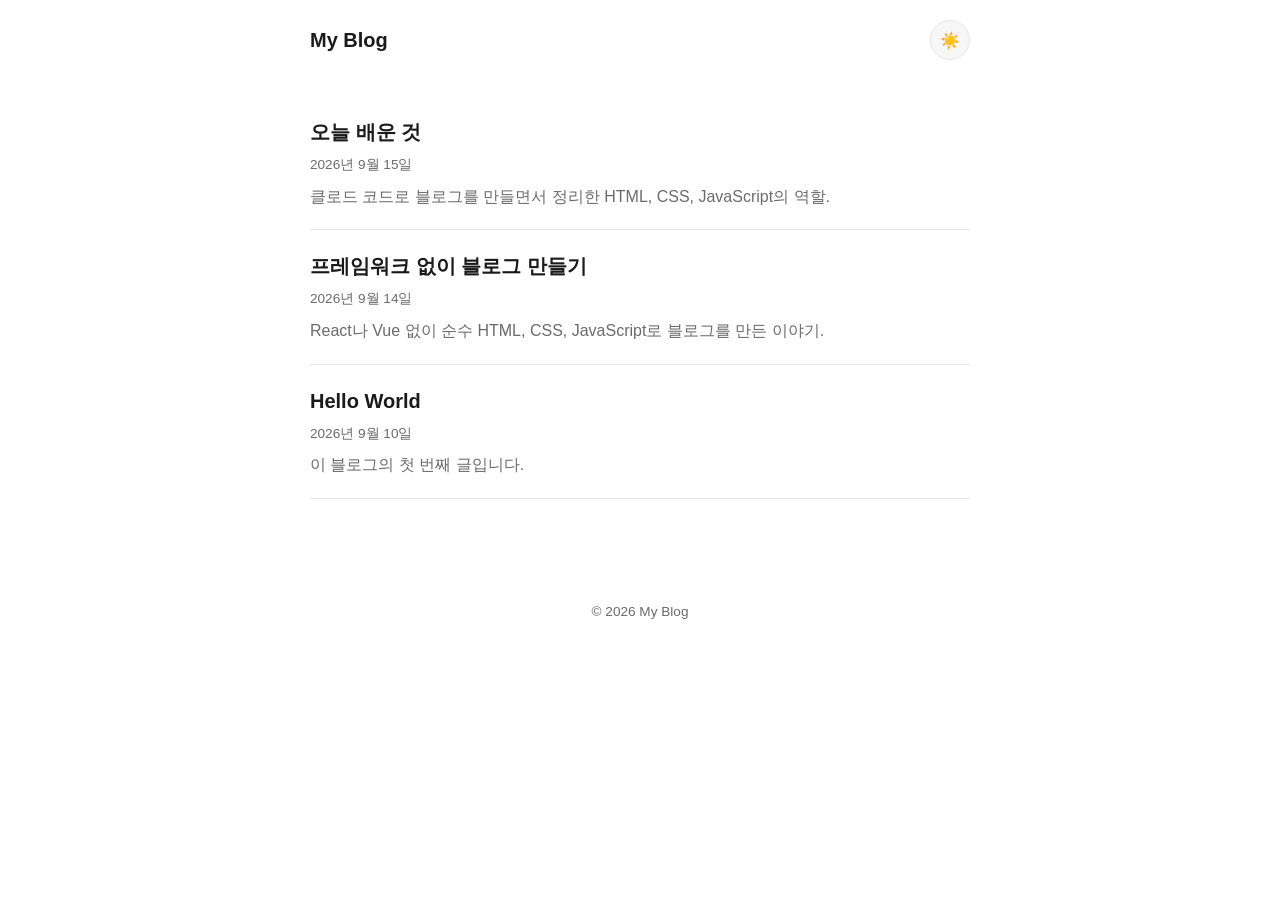
==== index.html @ 1db9a916 "블로그 초기 버전 완성 Co-Authored-By: Claude Sonnet 5 <noreply@anthropic.com> Claude-Session: https://claude." ====
<!DOCTYPE html>
<html lang="ko">
<head>
<meta charset="UTF-8">
<meta name="viewport" content="width=device-width, initial-scale=1.0">
<title>My Blog</title>
<link rel="stylesheet" href="css/style.css">
<script>
  (function () {
    var saved = localStorage.getItem('theme');
    if (saved) document.documentElement.setAttribute('data-theme', saved);
  })();
</script>
</head>
<body>
  <header class="site-header">
    <a class="site-title" href="index.html">My Blog</a>
    <button id="theme-toggle" class="theme-toggle" aria-label="테마 전환" title="테마 전환">
      <span class="icon icon-sun">☀️</span>
      <span class="icon icon-moon">🌙</span>
    </button>
  </header>

  <main class="container">
    <ul id="post-list" class="post-list">
      <li class="post-list-status">글을 불러오는 중...</li>
    </ul>
  </main>

  <footer class="site-footer">
    <p>&copy; <span id="year"></span> My Blog</p>
  </footer>

  <script src="js/theme.js"></script>
  <script src="js/markdown.js"></script>
  <script src="js/app.js"></script>
</body>
</html>
---- css/style.css ----
:root {
  --bg: #ffffff;
  --bg-elevated: #f7f7f8;
  --text: #1a1a1a;
  --text-secondary: #6b6b6b;
  --border: #e6e6e6;
  --accent: #2563eb;
  --code-bg: #f2f2f3;
  --code-text: #c7254e;
  --max-width: 700px;
}

@media (prefers-color-scheme: dark) {
  :root:not([data-theme="light"]) {
    --bg: #0f1115;
    --bg-elevated: #171a20;
    --text: #e8e8ea;
    --text-secondary: #9a9ca3;
    --border: #2a2d34;
    --accent: #6ea8fe;
    --code-bg: #1c1f26;
    --code-text: #ff8fab;
  }
}

:root[data-theme="dark"] {
  --bg: #0f1115;
  --bg-elevated: #171a20;
  --text: #e8e8ea;
  --text-secondary: #9a9ca3;
  --border: #2a2d34;
  --accent: #6ea8fe;
  --code-bg: #1c1f26;
  --code-text: #ff8fab;
}

* {
  box-sizing: border-box;
}

html {
  color-scheme: light dark;
}

body {
  margin: 0;
  background: var(--bg);
  color: var(--text);
  font-family: -apple-system, BlinkMacSystemFont, "Segoe UI", Roboto, "Helvetica Neue", Arial, sans-serif;
  line-height: 1.6;
  -webkit-font-smoothing: antialiased;
  transition: background 0.15s ease, color 0.15s ease;
}

.container {
  max-width: var(--max-width);
  margin: 0 auto;
  padding: 32px 20px 64px;
}

/* Header */

.site-header {
  display: flex;
  align-items: center;
  justify-content: space-between;
  max-width: var(--max-width);
  margin: 0 auto;
  padding: 20px 20px 0;
}

.site-title {
  font-size: 1.25rem;
  font-weight: 700;
  color: var(--text);
  text-decoration: none;
}

.theme-toggle {
  border: 1px solid var(--border);
  background: var(--bg-elevated);
  border-radius: 999px;
  width: 40px;
  height: 40px;
  display: flex;
  align-items: center;
  justify-content: center;
  cursor: pointer;
  font-size: 1rem;
  padding: 0;
}

.theme-toggle .icon-moon { display: none; }
:root[data-theme="dark"] .theme-toggle .icon-sun { display: none; }
:root[data-theme="dark"] .theme-toggle .icon-moon { display: inline; }

@media (prefers-color-scheme: dark) {
  :root:not([data-theme="light"]) .theme-toggle .icon-sun { display: none; }
  :root:not([data-theme="light"]) .theme-toggle .icon-moon { display: inline; }
}

/* Post list */

.post-list {
  list-style: none;
  margin: 24px 0 0;
  padding: 0;
}

.post-list-status,
.post-status {
  color: var(--text-secondary);
}

.post-card {
  padding: 20px 0;
  border-bottom: 1px solid var(--border);
}

.post-card:first-child {
  padding-top: 0;
}

.post-card a {
  text-decoration: none;
  color: var(--text);
}

.post-card h2 {
  margin: 0 0 6px;
  font-size: 1.25rem;
}

.post-card a:hover h2 {
  color: var(--accent);
}

.post-card time {
  display: block;
  font-size: 0.85rem;
  color: var(--text-secondary);
  margin-bottom: 8px;
}

.post-card p {
  margin: 0;
  color: var(--text-secondary);
}

/* Post content */

.back-link {
  display: inline-block;
  margin-bottom: 24px;
  color: var(--text-secondary);
  text-decoration: none;
  font-size: 0.9rem;
}

.back-link:hover {
  color: var(--accent);
}

.post-content h1.post-title {
  font-size: 2rem;
  line-height: 1.3;
  margin: 0 0 8px;
}

.post-content time.post-date {
  display: block;
  color: var(--text-secondary);
  font-size: 0.9rem;
  margin-bottom: 32px;
}

.post-content .post-body h1,
.post-content .post-body h2,
.post-content .post-body h3 {
  line-height: 1.35;
  margin: 1.6em 0 0.6em;
}

.post-content .post-body p,
.post-content .post-body ul,
.post-content .post-body ol,
.post-content .post-body blockquote {
  margin: 0 0 1.2em;
}

.post-content .post-body a {
  color: var(--accent);
}

.post-content .post-body img {
  max-width: 100%;
  border-radius: 8px;
}

.post-content .post-body blockquote {
  margin-left: 0;
  padding-left: 16px;
  border-left: 3px solid var(--border);
  color: var(--text-secondary);
}

.post-content .post-body code {
  background: var(--code-bg);
  color: var(--code-text);
  padding: 0.15em 0.4em;
  border-radius: 4px;
  font-size: 0.9em;
}

.post-content .post-body pre {
  background: var(--code-bg);
  padding: 16px;
  border-radius: 8px;
  overflow-x: auto;
}

.post-content .post-body pre code {
  background: none;
  color: var(--text);
  padding: 0;
}

/* Footer */

.site-footer {
  max-width: var(--max-width);
  margin: 0 auto;
  padding: 24px 20px 40px;
  color: var(--text-secondary);
  font-size: 0.85rem;
  text-align: center;
}

/* Mobile */

@media (max-width: 480px) {
  .site-header {
    padding: 16px 16px 0;
  }
  .container {
    padding: 24px 16px 48px;
  }
  .post-content h1.post-title {
    font-size: 1.6rem;
  }
}
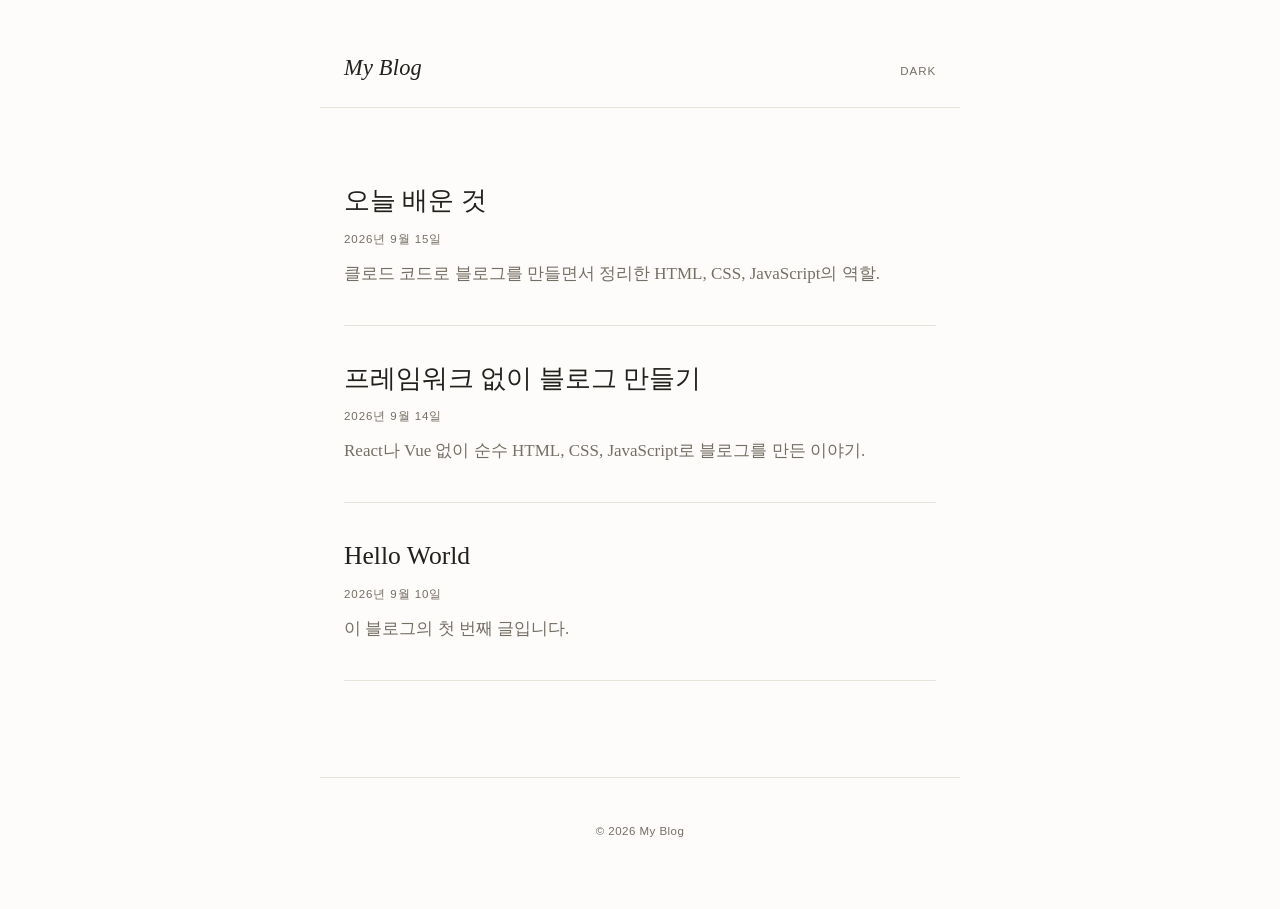
==== commit 6c2cbda9: "미니멀 에디토리얼 디자인으로 변경 Co-Authored-By: Claude Sonnet 5 <noreply@anthropic.com>" ====
--- a/index.html
+++ b/index.html
@@ -16,8 +16,8 @@
   <header class="site-header">
     <a class="site-title" href="index.html">My Blog</a>
     <button id="theme-toggle" class="theme-toggle" aria-label="테마 전환" title="테마 전환">
-      <span class="icon icon-sun">☀️</span>
-      <span class="icon icon-moon">🌙</span>
+      <span class="icon icon-sun">Dark</span>
+      <span class="icon icon-moon">Light</span>
     </button>
   </header>
 
--- a/css/style.css
+++ b/css/style.css
@@ -1,37 +1,41 @@
 :root {
-  --bg: #ffffff;
-  --bg-elevated: #f7f7f8;
-  --text: #1a1a1a;
-  --text-secondary: #6b6b6b;
-  --border: #e6e6e6;
-  --accent: #2563eb;
-  --code-bg: #f2f2f3;
-  --code-text: #c7254e;
-  --max-width: 700px;
+  --font-serif: Georgia, "Iowan Old Style", "Palatino Linotype", "Book Antiqua", Palatino, serif;
+  --font-sans: -apple-system, BlinkMacSystemFont, "Segoe UI", Roboto, Helvetica, Arial, sans-serif;
+
+  --bg: #fdfcfa;
+  --bg-elevated: #fdfcfa;
+  --text: #22201d;
+  --text-secondary: #756e64;
+  --border: #e8e3da;
+  --accent: #a4372a;
+  --code-bg: #f2ede3;
+  --code-text: #8a4b1f;
+
+  --max-width: 640px;
 }
 
 @media (prefers-color-scheme: dark) {
   :root:not([data-theme="light"]) {
-    --bg: #0f1115;
-    --bg-elevated: #171a20;
-    --text: #e8e8ea;
-    --text-secondary: #9a9ca3;
-    --border: #2a2d34;
-    --accent: #6ea8fe;
-    --code-bg: #1c1f26;
-    --code-text: #ff8fab;
+    --bg: #1c1a17;
+    --bg-elevated: #1c1a17;
+    --text: #e9e4da;
+    --text-secondary: #a39a8c;
+    --border: #34302a;
+    --accent: #e0836a;
+    --code-bg: #262220;
+    --code-text: #e0a672;
   }
 }
 
 :root[data-theme="dark"] {
-  --bg: #0f1115;
-  --bg-elevated: #171a20;
-  --text: #e8e8ea;
-  --text-secondary: #9a9ca3;
-  --border: #2a2d34;
-  --accent: #6ea8fe;
-  --code-bg: #1c1f26;
-  --code-text: #ff8fab;
+  --bg: #1c1a17;
+  --bg-elevated: #1c1a17;
+  --text: #e9e4da;
+  --text-secondary: #a39a8c;
+  --border: #34302a;
+  --accent: #e0836a;
+  --code-bg: #262220;
+  --code-text: #e0a672;
 }
 
 * {
@@ -46,8 +50,9 @@
   margin: 0;
   background: var(--bg);
   color: var(--text);
-  font-family: -apple-system, BlinkMacSystemFont, "Segoe UI", Roboto, "Helvetica Neue", Arial, sans-serif;
-  line-height: 1.6;
+  font-family: var(--font-serif);
+  font-size: 1.0625rem;
+  line-height: 1.75;
   -webkit-font-smoothing: antialiased;
   transition: background 0.15s ease, color 0.15s ease;
 }
@@ -55,39 +60,47 @@
 .container {
   max-width: var(--max-width);
   margin: 0 auto;
-  padding: 32px 20px 64px;
+  padding: 40px 24px 96px;
 }
 
 /* Header */
 
 .site-header {
   display: flex;
-  align-items: center;
+  align-items: baseline;
   justify-content: space-between;
   max-width: var(--max-width);
   margin: 0 auto;
-  padding: 20px 20px 0;
+  padding: 48px 24px 0;
+  border-bottom: 1px solid var(--border);
+  padding-bottom: 20px;
 }
 
 .site-title {
-  font-size: 1.25rem;
-  font-weight: 700;
+  font-family: var(--font-serif);
+  font-style: italic;
+  font-size: 1.4rem;
   color: var(--text);
   text-decoration: none;
+  letter-spacing: 0.01em;
 }
 
 .theme-toggle {
-  border: 1px solid var(--border);
-  background: var(--bg-elevated);
-  border-radius: 999px;
-  width: 40px;
-  height: 40px;
-  display: flex;
-  align-items: center;
-  justify-content: center;
+  border: none;
+  background: none;
+  color: var(--text-secondary);
   cursor: pointer;
-  font-size: 1rem;
-  padding: 0;
+  font-family: var(--font-sans);
+  font-size: 0.72rem;
+  letter-spacing: 0.08em;
+  text-transform: uppercase;
+  padding: 4px 0;
+  border-bottom: 1px solid transparent;
+}
+
+.theme-toggle:hover {
+  color: var(--accent);
+  border-bottom-color: var(--accent);
 }
 
 .theme-toggle .icon-moon { display: none; }
@@ -103,22 +116,23 @@
 
 .post-list {
   list-style: none;
-  margin: 24px 0 0;
+  margin: 8px 0 0;
   padding: 0;
 }
 
 .post-list-status,
 .post-status {
   color: var(--text-secondary);
+  font-family: var(--font-sans);
 }
 
 .post-card {
-  padding: 20px 0;
+  padding: 36px 0;
   border-bottom: 1px solid var(--border);
 }
 
 .post-card:first-child {
-  padding-top: 0;
+  padding-top: 28px;
 }
 
 .post-card a {
@@ -126,20 +140,25 @@
   color: var(--text);
 }
 
-.post-card h2 {
-  margin: 0 0 6px;
-  font-size: 1.25rem;
-}
-
-.post-card a:hover h2 {
-  color: var(--accent);
-}
-
 .post-card time {
   display: block;
-  font-size: 0.85rem;
-  color: var(--text-secondary);
-  margin-bottom: 8px;
+  font-family: var(--font-sans);
+  font-size: 0.72rem;
+  letter-spacing: 0.08em;
+  text-transform: uppercase;
+  color: var(--text-secondary);
+  margin-bottom: 10px;
+}
+
+.post-card h2 {
+  margin: 0 0 10px;
+  font-size: 1.6rem;
+  font-weight: normal;
+  line-height: 1.35;
+}
+
+.post-card a:hover h2 {
+  color: var(--accent);
 }
 
 .post-card p {
@@ -151,77 +170,114 @@
 
 .back-link {
   display: inline-block;
-  margin-bottom: 24px;
+  margin-bottom: 32px;
   color: var(--text-secondary);
   text-decoration: none;
-  font-size: 0.9rem;
+  font-family: var(--font-sans);
+  font-size: 0.75rem;
+  letter-spacing: 0.06em;
+  text-transform: uppercase;
 }
 
 .back-link:hover {
   color: var(--accent);
-}
-
-.post-content h1.post-title {
-  font-size: 2rem;
-  line-height: 1.3;
-  margin: 0 0 8px;
 }
 
 .post-content time.post-date {
   display: block;
-  color: var(--text-secondary);
-  font-size: 0.9rem;
-  margin-bottom: 32px;
+  font-family: var(--font-sans);
+  font-size: 0.72rem;
+  letter-spacing: 0.08em;
+  text-transform: uppercase;
+  color: var(--text-secondary);
+  margin-bottom: 14px;
+}
+
+.post-content h1.post-title {
+  font-weight: normal;
+  font-size: 2.4rem;
+  line-height: 1.25;
+  margin: 0 0 6px;
+}
+
+.post-content .post-body {
+  margin-top: 40px;
 }
 
 .post-content .post-body h1,
 .post-content .post-body h2,
 .post-content .post-body h3 {
+  font-weight: normal;
   line-height: 1.35;
-  margin: 1.6em 0 0.6em;
+  margin: 1.8em 0 0.6em;
 }
 
 .post-content .post-body p,
 .post-content .post-body ul,
 .post-content .post-body ol,
 .post-content .post-body blockquote {
-  margin: 0 0 1.2em;
+  margin: 0 0 1.4em;
+}
+
+.post-content .post-body > p:first-of-type::first-letter {
+  font-family: var(--font-serif);
+  font-size: 3.4em;
+  float: left;
+  line-height: 0.85;
+  padding: 0.05em 0.08em 0 0;
+  color: var(--accent);
 }
 
 .post-content .post-body a {
+  color: var(--text);
+  text-decoration: underline;
+  text-decoration-color: var(--accent);
+  text-underline-offset: 3px;
+}
+
+.post-content .post-body a:hover {
   color: var(--accent);
 }
 
 .post-content .post-body img {
   max-width: 100%;
-  border-radius: 8px;
+  border-radius: 4px;
 }
 
 .post-content .post-body blockquote {
-  margin-left: 0;
-  padding-left: 16px;
-  border-left: 3px solid var(--border);
-  color: var(--text-secondary);
+  margin: 2em 0;
+  padding: 0;
+  border: none;
+  font-family: var(--font-serif);
+  font-style: italic;
+  font-size: 1.3rem;
+  line-height: 1.5;
+  text-align: center;
+  color: var(--text);
+  border-top: 1px solid var(--border);
+  border-bottom: 1px solid var(--border);
+  padding: 1.4em 0;
 }
 
 .post-content .post-body code {
+  font-family: ui-monospace, SFMono-Regular, Menlo, Consolas, monospace;
   background: var(--code-bg);
   color: var(--code-text);
   padding: 0.15em 0.4em;
   border-radius: 4px;
-  font-size: 0.9em;
+  font-size: 0.85em;
 }
 
 .post-content .post-body pre {
   background: var(--code-bg);
-  padding: 16px;
-  border-radius: 8px;
+  padding: 18px 20px;
+  border-radius: 6px;
   overflow-x: auto;
 }
 
 .post-content .post-body pre code {
   background: none;
-  color: var(--text);
+  color: var(--code-text);
   padding: 0;
 }
 
@@ -230,9 +286,12 @@
 .site-footer {
   max-width: var(--max-width);
   margin: 0 auto;
-  padding: 24px 20px 40px;
-  color: var(--text-secondary);
-  font-size: 0.85rem;
+  padding: 32px 24px 56px;
+  border-top: 1px solid var(--border);
+  color: var(--text-secondary);
+  font-family: var(--font-sans);
+  font-size: 0.72rem;
+  letter-spacing: 0.04em;
   text-align: center;
 }
 
@@ -240,12 +299,18 @@
 
 @media (max-width: 480px) {
   .site-header {
-    padding: 16px 16px 0;
+    padding: 32px 16px 16px;
   }
   .container {
-    padding: 24px 16px 48px;
+    padding: 32px 16px 64px;
+  }
+  .post-card h2 {
+    font-size: 1.35rem;
   }
   .post-content h1.post-title {
-    font-size: 1.6rem;
-  }
-}
+    font-size: 1.85rem;
+  }
+  .post-content .post-body blockquote {
+    font-size: 1.1rem;
+  }
+}
